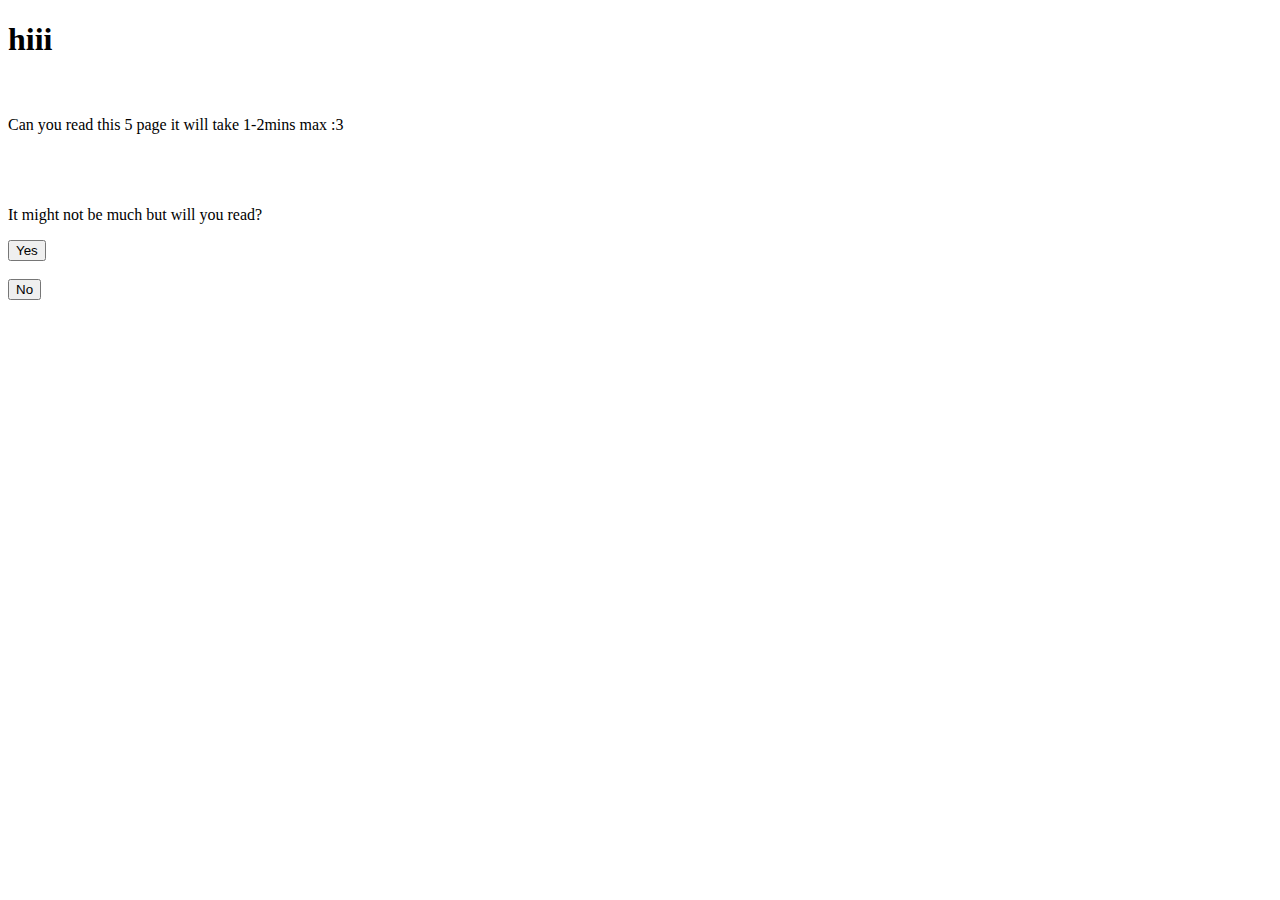
==== index.html @ cbc20476 "Add files via upload" ====
<!DOCTYPE html>
<html lang="en">
<head>
    <title>hiii</title>
</head>
<link rel="stylesheet" href="./css/six.css">
<body>
    <div class="card">
        <div class="card-body">
            <div id="page1" class="part1">
                <h1>hiii</h1>
                <p><br><br>
                Can you read this 5 page 
                it will take 1-2mins max :3<br><br><br><br><br>It might not be much but will you read?
            </p>
            </div>
        </div>
    </div>
    <div class="buton">
        <button class="btn" onclick="window.location.href='three.html'">Yes</button>
    </div>
    <br>
    <div class="buton">
        <button class="btn" onclick="window.location.href='seven.html'">No</button>
    </div>
</body>
</html>
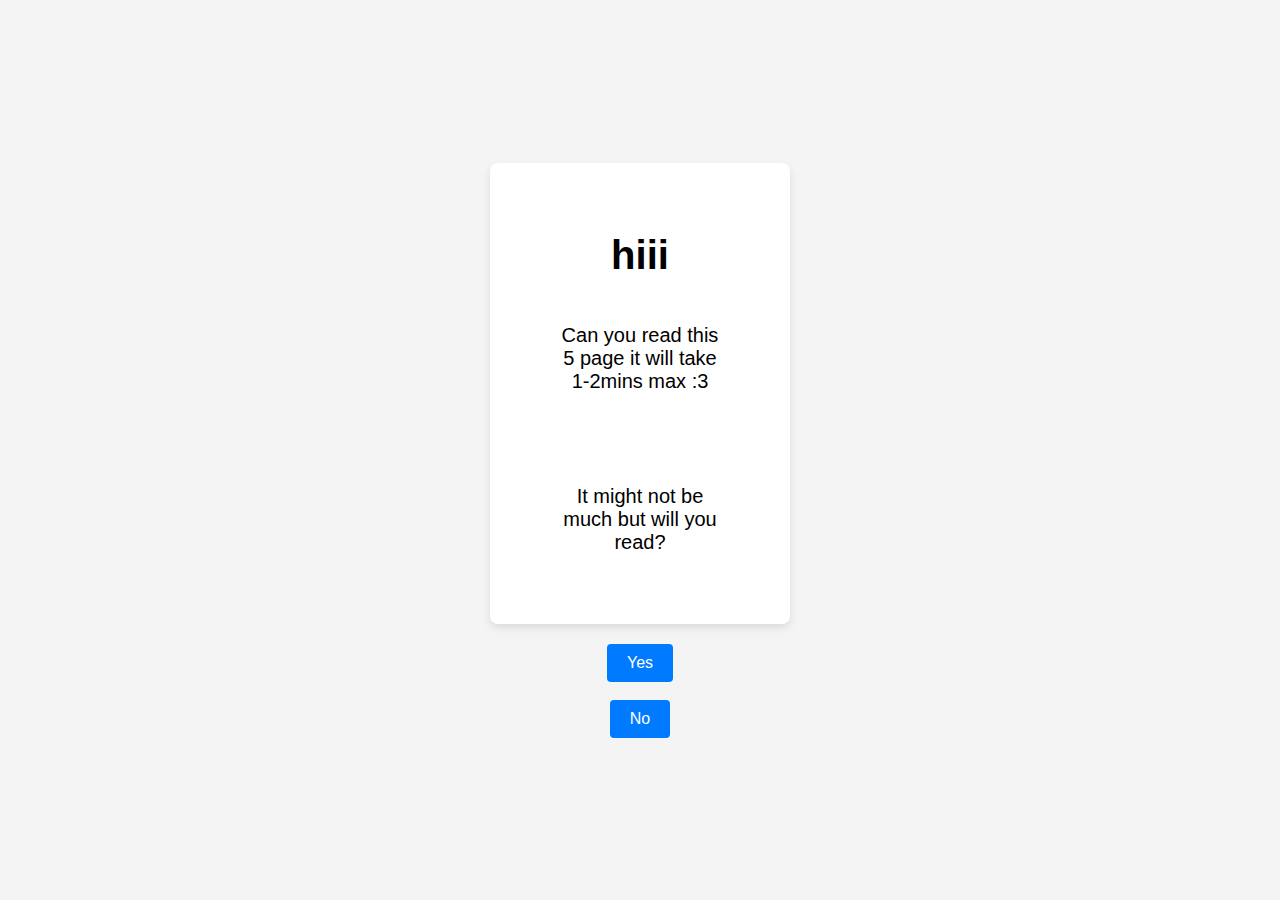
==== commit c7acae47: "Update index.html" ====
--- a/index.html
+++ b/index.html
@@ -3,7 +3,7 @@
 <head>
     <title>hiii</title>
 </head>
-<link rel="stylesheet" href="./css/six.css">
+<link rel="stylesheet" href="six.css">
 <body>
     <div class="card">
         <div class="card-body">
--- a/six.css
+++ b/six.css
@@ -0,0 +1,183 @@
+* {
+    margin: 0;
+    padding: 0;
+    box-sizing: border-box;
+}
+
+body {
+    font-family: Arial, sans-serif;
+    background-color: #f4f4f4;
+    display: flex;
+    justify-content: center;
+    align-items: center;
+    height: 100vh;
+    flex-direction: column;
+}
+
+.card {
+    width: 300px;
+    background-color: #fff;
+    border-radius: 8px;
+    box-shadow: 0 4px 8px rgba(0, 0, 0, 0.1);
+    overflow: hidden;
+    display: flex;
+    flex-direction: column;
+    align-items: center;
+    justify-content: center;
+    padding: 50px;
+    text-align: center;
+    transition: transform 0.3s ease;
+    margin-bottom: 20px;
+    font-size: 20px;
+}
+
+.card:hover {
+    transform: translateY(-10px);
+}
+
+.card-body {
+    display: flex;
+    flex-direction: column;
+    align-items: center;
+    justify-content: center;
+    padding: 20px;
+}
+
+.card-title {
+    font-size: 24px;
+    margin-bottom: 10px;
+    color: #333;
+}
+
+.card-text {
+    font-size: 16px;
+    color: #777;
+    margin-bottom: 20px;
+}
+
+
+.btn {
+    background-color: #007BFF;
+    color: white;
+    padding: 10px 20px;
+    border: none;
+    border-radius: 4px;
+    cursor: pointer;
+    font-size: 16px;
+    transition: background-color 0.3s ease;
+}
+
+.btn:hover {
+    background-color: #0056b3;
+}
+
+
+.btn1 {
+    background-color: #007BFF;
+    color: white;
+    padding: 10px 20px;
+    border: none;
+    border-radius: 4px;
+    cursor: pointer;
+    font-size: 16px;
+    transition: background-color 0.3s ease;
+    height: 200%;
+    width: 200%;
+    font-size: 200%;
+}
+
+.btn2 {
+    background-color: #007BFF;
+    color: white;
+    padding: 10px 20px;
+    border: none;
+    border-radius: 4px;
+    cursor: pointer;
+    font-size: 16px;
+    transition: background-color 0.3s ease;
+    height: 300%;
+    width: 300%;
+    font-size: 200%;
+}
+
+.buton {
+    text-align: center;
+    display: flex;
+    justify-content: center;
+    display: flex;
+    display: grid;
+    place-items: center;
+}
+
+.btn3 {
+    background-color: #007BFF;
+    color: white;
+    padding: 10px 20px;
+    border: none;
+    border-radius: 4px;
+    cursor: pointer;
+    font-size: 16px;
+    transition: background-color 0.3s ease;
+    height: 350%;
+    width: 350%;
+    font-size: 200%;
+}
+
+.text1 {
+    font-size: 30px;
+    color: palevioletred;
+}
+
+.card1 {
+    width: 600px;
+    background-color: #fff;
+    border-radius: 8px;
+    box-shadow: 0 4px 8px rgba(0, 0, 0, 0.1);
+    overflow: hidden;
+    display: flex;
+    flex-direction: column;
+    align-items: center;
+    justify-content: center;
+    padding: 50px;
+    text-align: center;
+    transition: transform 0.3s ease;
+    margin-bottom: 20px;
+}
+
+.card3 {
+    width: 600px;
+    background-color: #fff;
+    border-radius: 8px;
+    box-shadow: 0 4px 8px rgba(0, 0, 0, 0.1);
+    overflow: hidden;
+    display: flex;
+    flex-direction: column;
+    align-items: center;
+    justify-content: center;
+    padding: 50px;
+    text-align: center;
+    transition: transform 0.3s ease;
+    margin-bottom: 20px;
+}
+
+.card33 {
+    width: 700px;
+    background-color: #fff;
+    border-radius: 8px;
+    box-shadow: 0 4px 8px rgba(0, 0, 0, 0.1);
+    overflow: hidden;
+    display: flex;
+    flex-direction: column;
+    align-items: center;
+    justify-content: center;
+    padding: 50px;
+    text-align: center;
+    transition: transform 0.3s ease;
+    margin-bottom: 20px;
+    font-size: 20px;
+}
+
+.coco{
+    width: 50%;
+    height: 50%;
+}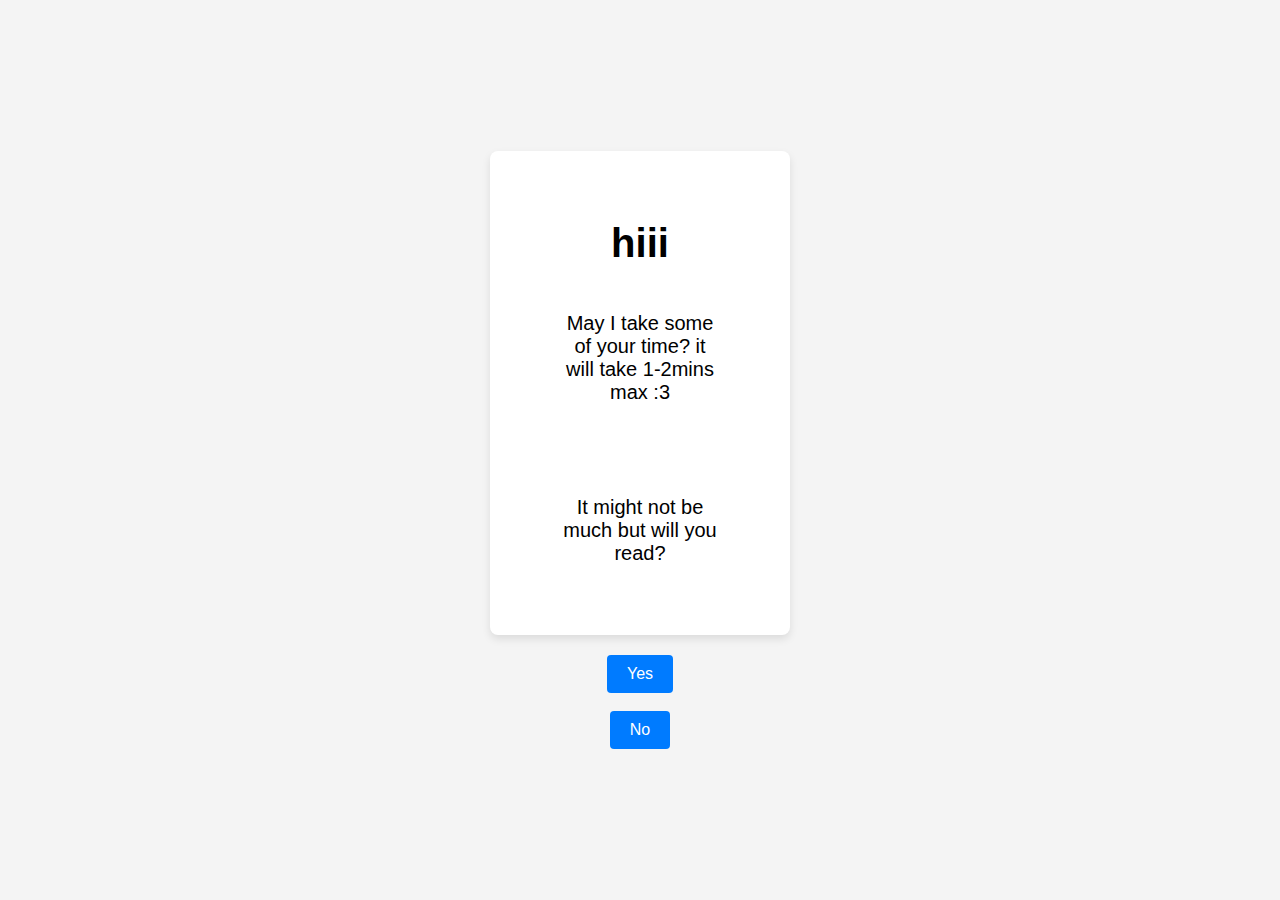
==== commit 0c65e127: "Update index.html" ====
--- a/index.html
+++ b/index.html
@@ -10,7 +10,7 @@
             <div id="page1" class="part1">
                 <h1>hiii</h1>
                 <p><br><br>
-                Can you read this 5 page 
+                May I take some of your time? 
                 it will take 1-2mins max :3<br><br><br><br><br>It might not be much but will you read?
             </p>
             </div>
